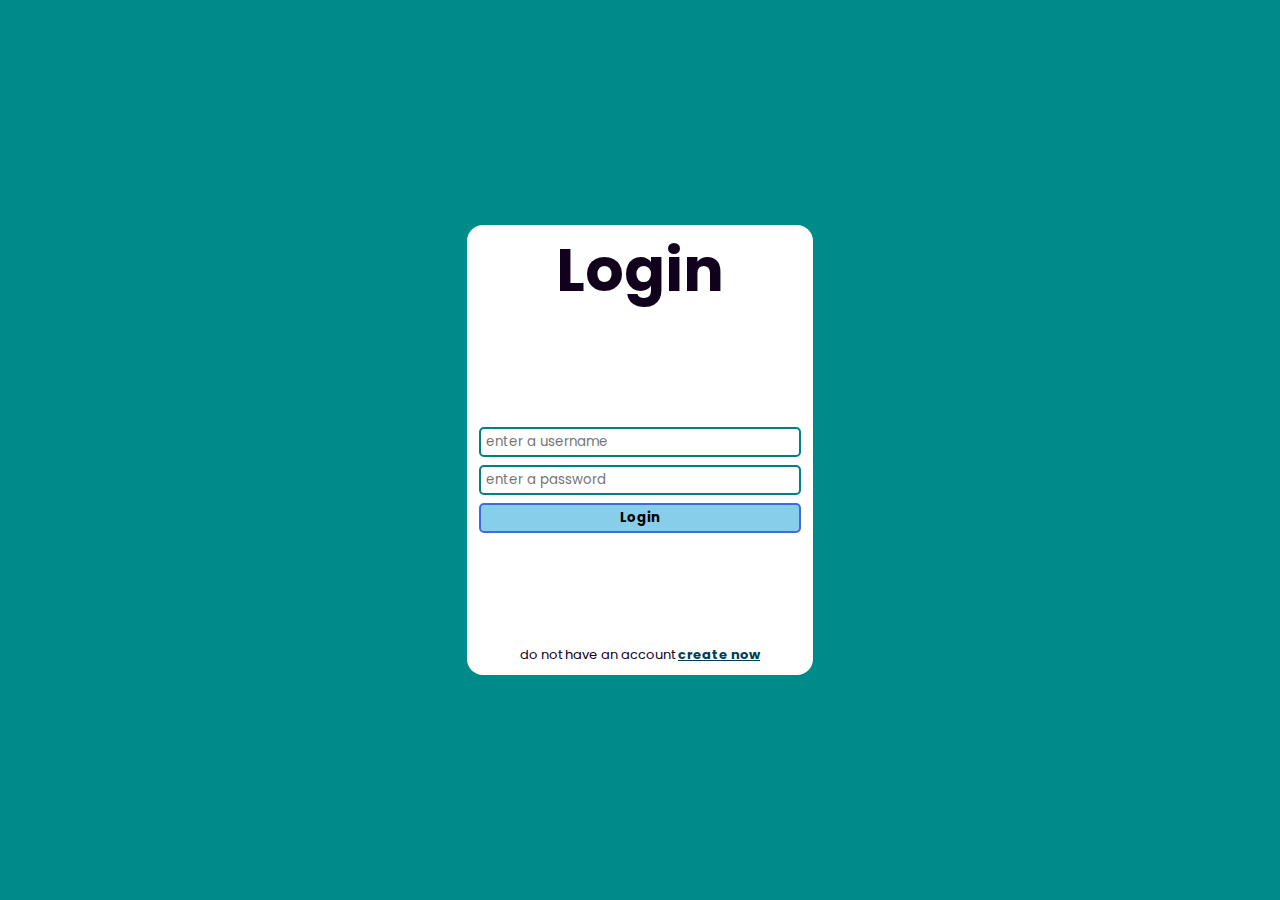
==== index.html @ 50a18d7b "feat: add basic login" ====
<!DOCTYPE html>
<html lang="en">
<head>
    <meta charset="UTF-8">
    <meta name="viewport" content="width=device-width, initial-scale=1.0">
    <title>Login</title>
    <link rel="stylesheet" href="/login/styles.css">
</head>
<body>
    
    <div class="container">

        <div class="box-form">

            <div class="header">
                <span class="title">Login</span>
            </div>

                <form class="form" action="">

                    <input type="text" id="username" placeholder="enter a username">
                    <input type="password" id="password" placeholder="enter a password">
                    <button type="submit" class="bt-login">Login</button>
    
                </form>
            
            
            <div class="create-account-link">
                <span>
                    do not have an account <a href="">create now</a>
                </span>
            </div>

        </div>

    </div>

    <script src="login/login.js"></script>
</body>
</html>
---- login/styles.css ----
@import url('https://fonts.googleapis.com/css2?family=Poppins:ital,wght@0,700;0,800;0,900;1,700;1,800;1,900&display=swap');



*{
    font-family: 'Poppins', sans-serif;
    margin: 0px;
    padding: 0px;
}

body {
    height: 100vh;
}

.container {
    height: 100%;
    background-color: #008B8B;
    display: flex;
    align-items: center;
    justify-content: center;
}

.box-form {
    background-color: white;  
    display: flex;
    flex-direction: column;
    gap: 10px;
    width: 27%;
    height: 50%;
    align-items: center;
    justify-content: space-between;
    border: 1px solid none;
    border-radius: 16px;
}

.title {
    color: #11011d;
    font-size: 60px;
    text-align: center;
    font-weight: bold;
}

.form {
    display: flex;
    flex-direction: column;
    gap: 8px;
    width: 93%
}

input {
    border: 2px solid #008080;
    border-radius: 5px;
    padding: 3px 5px;
}

.bt-login {
    background-color: #87CEEB;
    width: 100%;
    padding: 3px 2px;
    font-weight: bold;
    color: black;
    cursor: pointer;
    text-decoration: none;
    border: 2px solid #4169E1;
    border-radius: 5px;
}

.bt-login:hover {
    zoom: 1.001;
    background-color: #4682B4;
}

.create-account-link {
    font-size: small;
    color: #11011d;
    margin-bottom: 10px
}

.create-account-link a {
    font-weight: bold;
    color: #033e52;
}
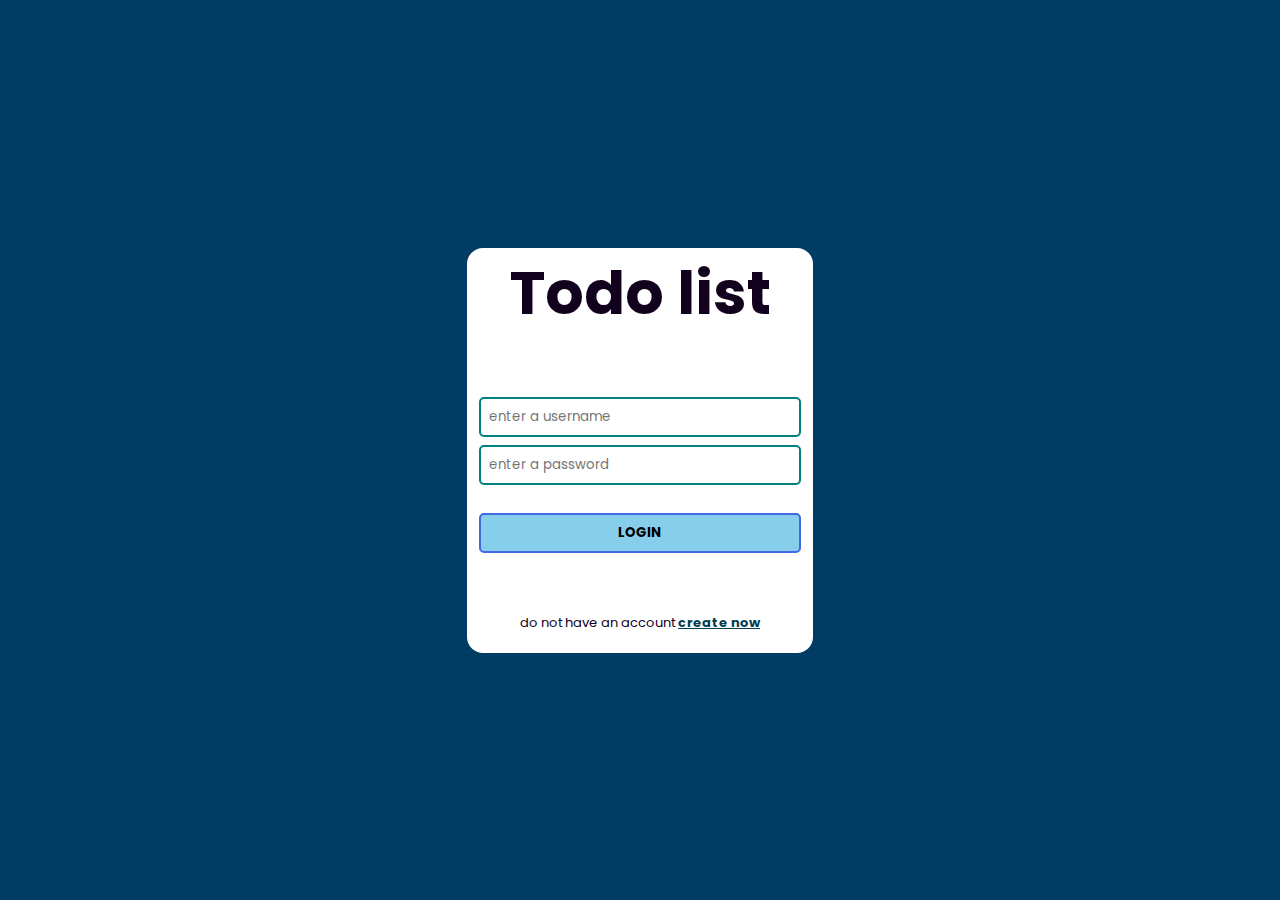
==== commit ef682535: "feat: add button of the add task" ====
--- a/index.html
+++ b/index.html
@@ -13,15 +13,15 @@
         <div class="box-form">
 
             <div class="header">
-                <span class="title">Login</span>
+                <span class="title">Todo list</span>
             </div>
 
                 <form class="form" action="">
 
                     <input type="text" id="username" placeholder="enter a username">
                     <input type="password" id="password" placeholder="enter a password">
-                    <button type="submit" class="bt-login">Login</button>
-    
+                    <button type="submit" class="bt-login">LOGIN</button>
+                    <span class="authentication-error-text"></span>
                 </form>
             
             
--- a/login/styles.css
+++ b/login/styles.css
@@ -1,6 +1,11 @@
 @import url('https://fonts.googleapis.com/css2?family=Poppins:ital,wght@0,700;0,800;0,900;1,700;1,800;1,900&display=swap');
 
-
+:root {
+    --background-color: #003c64;
+    --text-color: #11011d;
+    --button-color: #87CEEB;
+    --link-color: #033e52;
+}
 
 *{
     font-family: 'Poppins', sans-serif;
@@ -14,7 +19,7 @@
 
 .container {
     height: 100%;
-    background-color: #008B8B;
+    background-color: var(--background-color);
     display: flex;
     align-items: center;
     justify-content: center;
@@ -26,7 +31,7 @@
     flex-direction: column;
     gap: 10px;
     width: 27%;
-    height: 50%;
+    height: 45%;
     align-items: center;
     justify-content: space-between;
     border: 1px solid none;
@@ -34,7 +39,7 @@
 }
 
 .title {
-    color: #11011d;
+    color: var(--text-color);
     font-size: 60px;
     text-align: center;
     font-weight: bold;
@@ -50,13 +55,15 @@
 input {
     border: 2px solid #008080;
     border-radius: 5px;
-    padding: 3px 5px;
+    padding: 8px;
 }
 
 .bt-login {
-    background-color: #87CEEB;
+    background-color: var(--button-color);
     width: 100%;
-    padding: 3px 2px;
+    padding: 8px;
+    margin-top: 20px;
+    margin-bottom: 0px;
     font-weight: bold;
     color: black;
     cursor: pointer;
@@ -71,12 +78,19 @@
 }
 
 .create-account-link {
+    margin-bottom: 20px;
     font-size: small;
     color: #11011d;
-    margin-bottom: 10px
 }
 
 .create-account-link a {
     font-weight: bold;
-    color: #033e52;
+    color: var(--link-color);
+}
+
+.authentication-error-text {
+    display: none;
+    margin-top: 10px;
+    color: red;
+    justify-content: center;
 }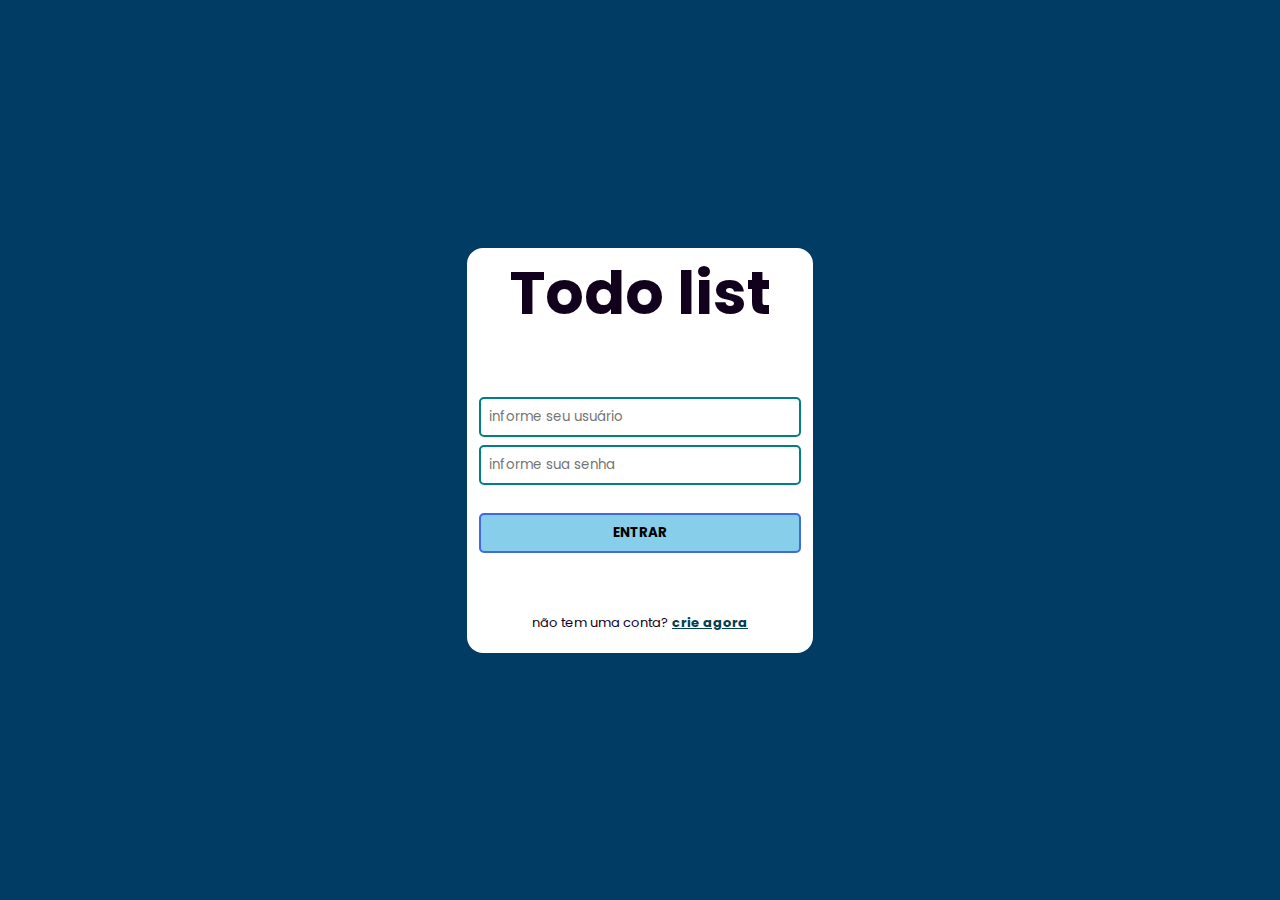
==== commit d11494da: "refactor: refactor position of the task content" ====
--- a/index.html
+++ b/index.html
@@ -18,16 +18,16 @@
 
                 <form class="form" action="">
 
-                    <input type="text" id="username" placeholder="enter a username">
-                    <input type="password" id="password" placeholder="enter a password">
-                    <button type="submit" class="bt-login">LOGIN</button>
+                    <input type="text" id="username" placeholder="informe seu usuário">
+                    <input type="password" id="password" placeholder="informe sua senha">
+                    <button type="submit" class="bt-login">ENTRAR</button>
                     <span class="authentication-error-text"></span>
                 </form>
             
             
             <div class="create-account-link">
                 <span>
-                    do not have an account <a href="">create now</a>
+                    não tem uma conta? <a href="/create account/createAccount.html">crie agora</a>
                 </span>
             </div>
 
--- a/login/styles.css
+++ b/login/styles.css
@@ -63,11 +63,9 @@
     width: 100%;
     padding: 8px;
     margin-top: 20px;
-    margin-bottom: 0px;
     font-weight: bold;
     color: black;
     cursor: pointer;
-    text-decoration: none;
     border: 2px solid #4169E1;
     border-radius: 5px;
 }
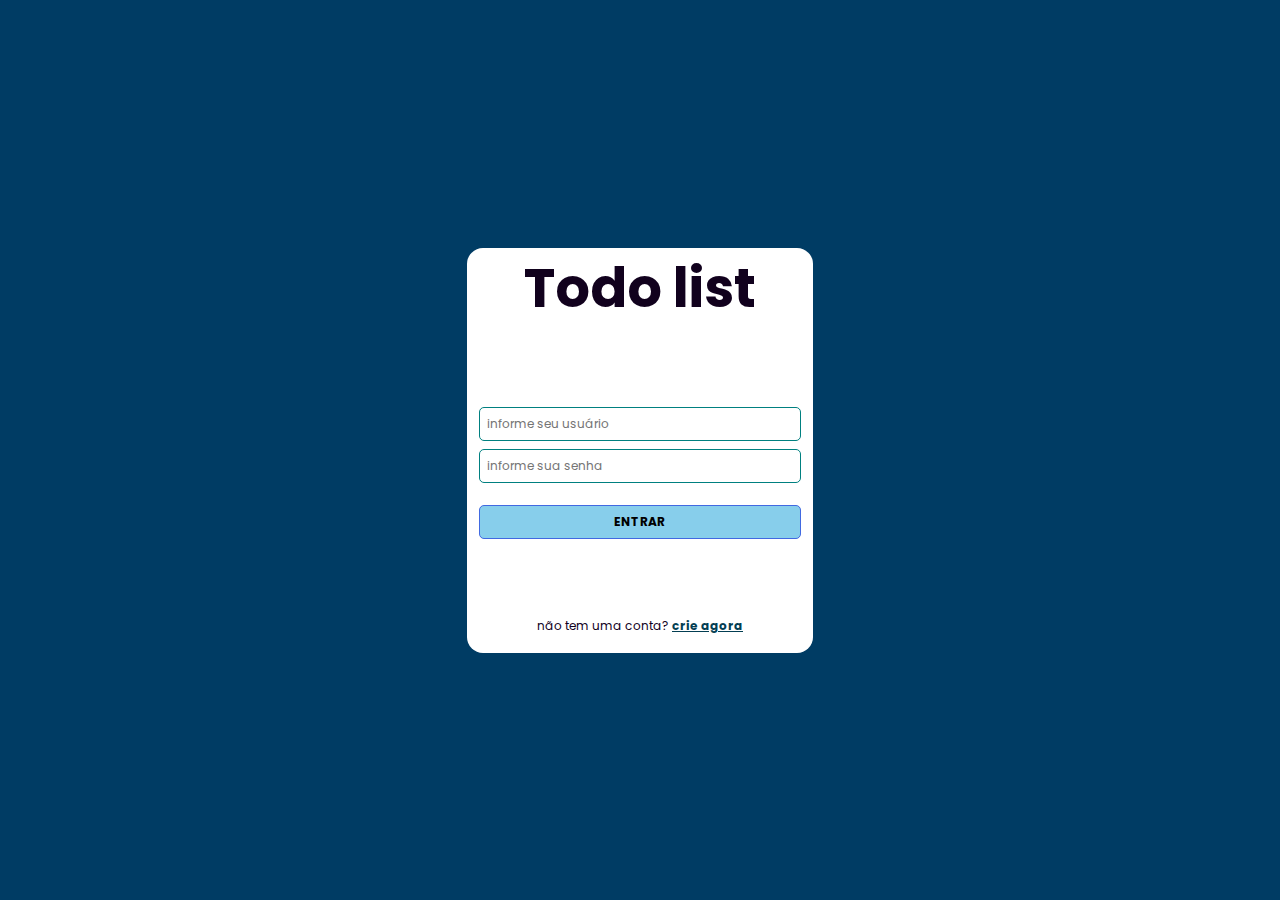
==== commit 6412e1b9: "refactor: refactor the size of form elements" ====
--- a/index.html
+++ b/index.html
@@ -20,8 +20,8 @@
 
                     <input type="text" id="username" placeholder="informe seu usuário">
                     <input type="password" id="password" placeholder="informe sua senha">
+                    <span class="authentication-error-text"></span>
                     <button type="submit" class="bt-login">ENTRAR</button>
-                    <span class="authentication-error-text"></span>
                 </form>
             
             
--- a/login/styles.css
+++ b/login/styles.css
@@ -40,7 +40,7 @@
 
 .title {
     color: var(--text-color);
-    font-size: 60px;
+    font-size: 54px;
     text-align: center;
     font-weight: bold;
 }
@@ -53,20 +53,22 @@
 }
 
 input {
-    border: 2px solid #008080;
+    border: 1px solid #008080;
     border-radius: 5px;
-    padding: 8px;
+    padding: 7px;
+    font-size: 12px;
 }
 
 .bt-login {
     background-color: var(--button-color);
     width: 100%;
-    padding: 8px;
-    margin-top: 20px;
+    padding: 7px;
+    margin-top: 14px;
     font-weight: bold;
     color: black;
+    font-size: 12px;
     cursor: pointer;
-    border: 2px solid #4169E1;
+    border: 1px solid #4169E1;
     border-radius: 5px;
 }
 
@@ -76,8 +78,8 @@
 }
 
 .create-account-link {
-    margin-bottom: 20px;
-    font-size: small;
+    margin-bottom: 18px;
+    font-size: 12px;
     color: #11011d;
 }
 
@@ -88,7 +90,7 @@
 
 .authentication-error-text {
     display: none;
-    margin-top: 10px;
     color: red;
+    font-size: small;
     justify-content: center;
 }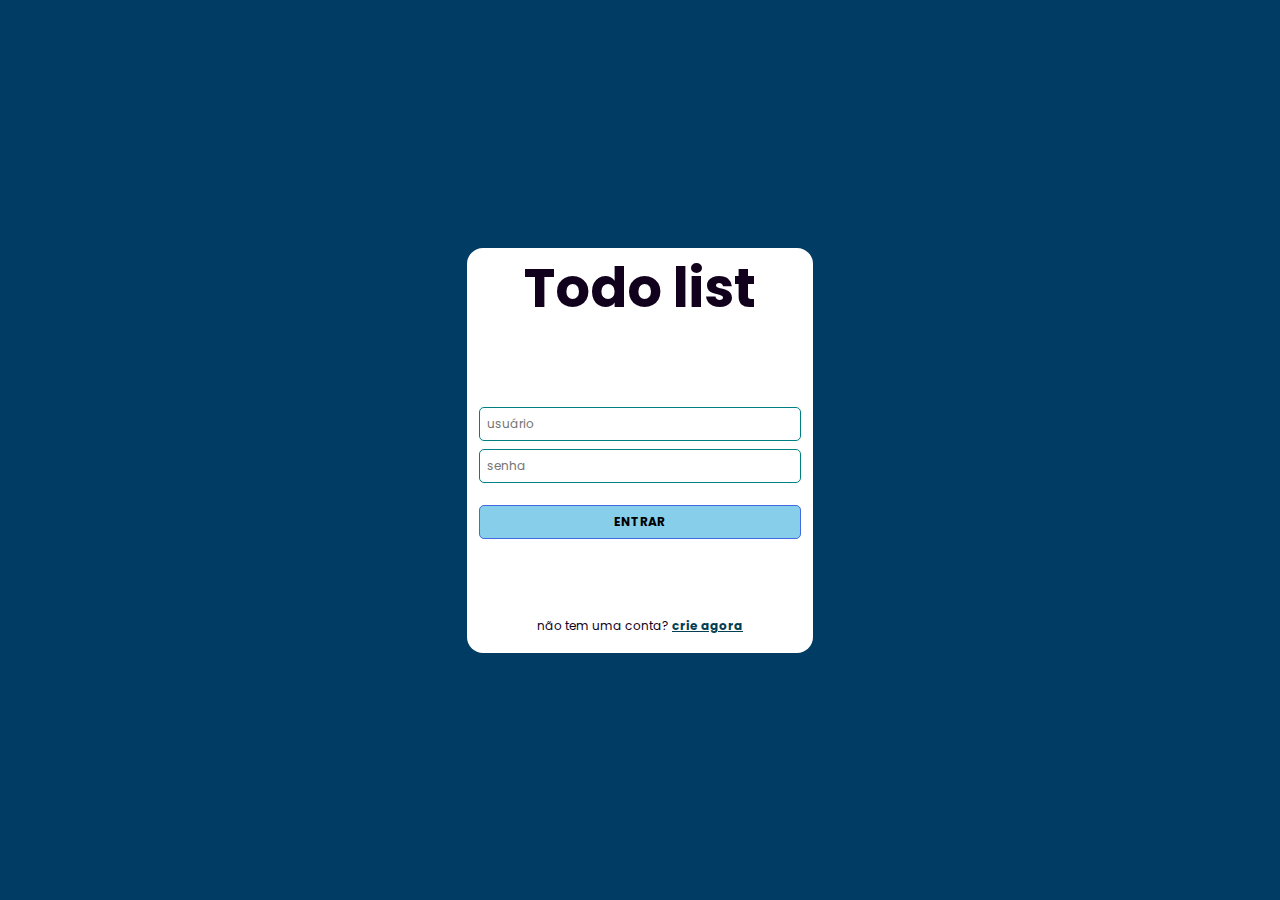
==== commit ad31ec21: "refactor: refactor placeholder of the input filed" ====
--- a/index.html
+++ b/index.html
@@ -18,8 +18,8 @@
 
                 <form class="form" action="">
 
-                    <input type="text" id="username" placeholder="informe seu usuário">
-                    <input type="password" id="password" placeholder="informe sua senha">
+                    <input type="text" id="username" placeholder="usuário">
+                    <input type="password" id="password" placeholder="senha">
                     <span class="authentication-error-text"></span>
                     <button type="submit" class="bt-login">ENTRAR</button>
                 </form>
